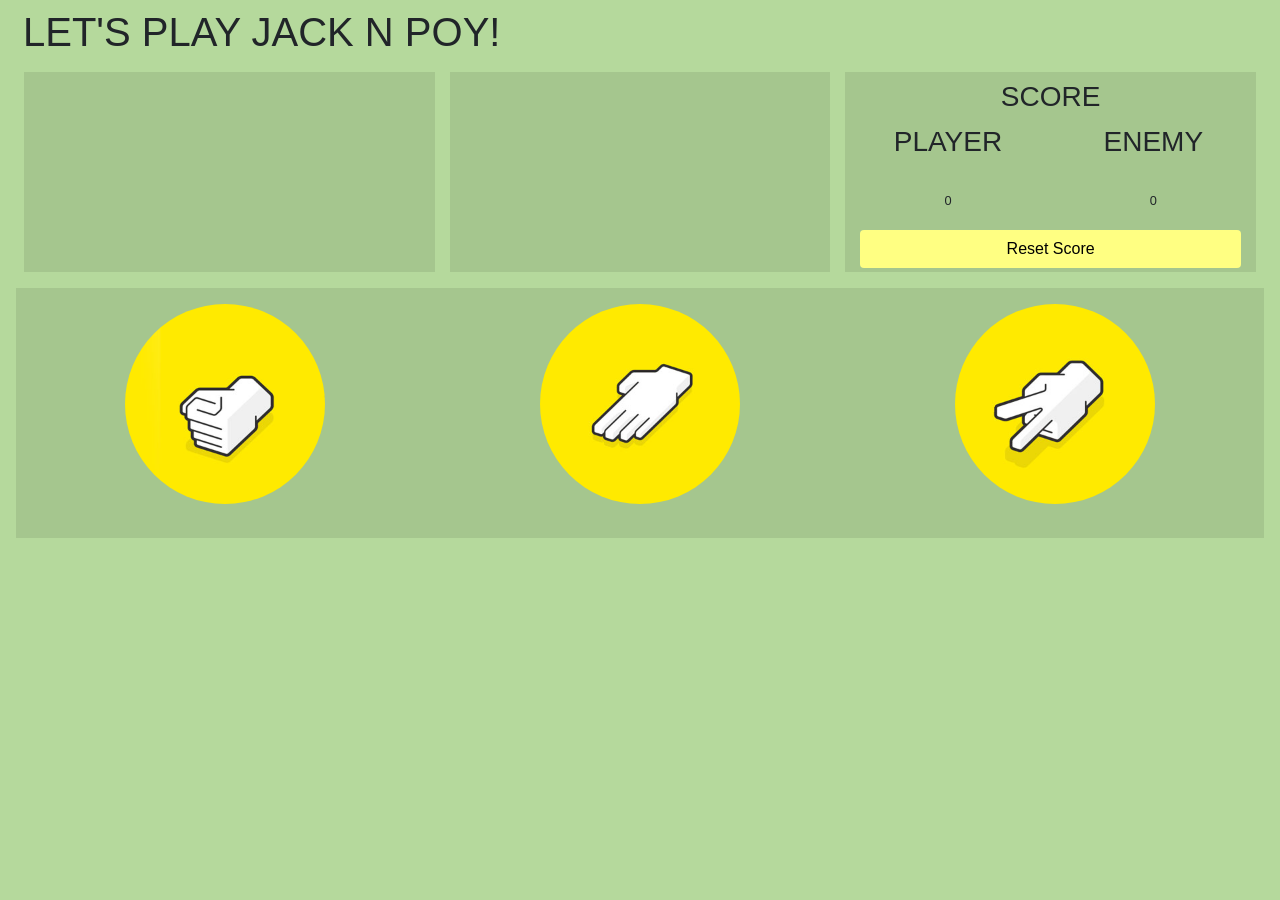
==== index.html @ 134cbd3b "changed index.html" ====
<!DOCTYPE html>
<html>
<head>
	<title></title>

	<link rel="stylesheet" type="text/css" href="assets/css/style.css">
	<link rel="stylesheet" type="text/css" href="assets/css/bootstrap.min.css">


</head>
<body>
	<div class="container-fluid p-2">	
		<div class="col-12 text-uppercase" id="header"><h1>Let's Play Jack n Poy!</h1>
		</div>
		
		<div class="row p-2 m-2">
		
			<div class = "col-4 miniContainer">
					<div class="row">
						<div class= "col-6 text-center p-3">
							<img id = "playerresult" style="height:150px" src = "">
						</div>
						
						<div class="col-6 text-center p-3">
							<img id = "enemyresult" style="height:150px" src = "" >
						</div>
					</div>
	
			</div>
			<div class="col-4">
				<div class="miniContainer text-center p-3">
				<span id = "battleresult" class="medium text-center"></span>
				</div>
			</div>
			<div class = "col-4">
					<div class = "row miniContainer">
						<h3 class="col-12 text-center pt-2">SCORE</h3>
						
						<div class="col-6 text-center">
							<h3>PLAYER</h3>
							<br>
							<p class= "small" id="playerscore">0</p>
						</div>
						<div class="col-6 text-center">
							<h3>ENEMY</h3>
							<br>
							<p class= "small" id="enemyscore">0</p>
						</div>
						<div class="col-12">	
							<button class="btn" onclick="resetScore()">Reset Score</button>
						</div>
					</div>
				
			</div>
		</div>

		<div class="miniContainer1 p-2 m-2">

			<div class= "row p-2">
				<div class="col-4 text-center"><img src = "assets/img/rock.jpg"  id="rockid" class="weapon" onclick ="  playerPickRock()"></div>
				<div class="col-4 text-center"><img src = "assets/img/paper.jpg"  id="paperid" class="weapon" onclick =" playerPickPaper()"></div>
				<div class="col-4 text-center"><img src = "assets/img/scissors.jpg" class="weapon" id="scissor" onclick =" playerPickScissor()"></div>
			</div>
		</div>
	</div>







	<!-- Optional JavaScript -->
    <!-- jQuery first, then Popper.js, then Bootstrap JS -->
    <script src="https://code.jquery.com/jquery-3.3.1.slim.min.js" integrity="sha384-q8i/X+965DzO0rT7abK41JStQIAqVgRVzpbzo5smXKp4YfRvH+8abtTE1Pi6jizo" crossorigin="anonymous"></script>
    <script src="https://cdnjs.cloudflare.com/ajax/libs/popper.js/1.14.3/umd/popper.min.js" integrity="sha384-ZMP7rVo3mIykV+2+9J3UJ46jBk0WLaUAdn689aCwoqbBJiSnjAK/l8WvCWPIPm49" crossorigin="anonymous"></script>
    <script src="https://stackpath.bootstrapcdn.com/bootstrap/4.1.1/js/bootstrap.min.js" integrity="sha384-smHYKdLADwkXOn1EmN1qk/HfnUcbVRZyYmZ4qpPea6sjB/pTJ0euyQp0Mk8ck+5T" crossorigin="anonymous"></script>
    <script type="text/javascript" src="assets/js/script.js"></script>
    <!-- external bootstrap js -->
    <script type="text/javascript" src="assets/js/bootstrap.min.js"></script>
</body>
</html>
---- assets/css/style.css ----
*{
	padding:0;
	margin:0;

}

#playerPick {
	background-color: #F5F7DC;
	min-height: 300px;
	min-width: 300px;
}
#enemyPick {
	background-color: #F5F7DC;
	min-height: 300px;
	min-width: 300px;
}

.container-fluid {
	background-color: #B5D99C;
	height: 100vh;

}
img {
	border-radius: 100%;
	height: 200px;
}

.miniContainer {
	background-color: #A5C68E;
	min-height: 200px;

}

.enemyresult {
	max-height: 150px;
}
.playerresult {
	max-height: 100px;
}

.medium {
	font-size: 50px;
}

.btn {
	border: 1px solid white;
	border-radius: 30%;
	width: 100%;
	background-color: #FFFF82;
}

.btn:hover {
	background-color: #E65F5C;
	transition: 1s;
}
.miniContainer1 {
	background-color: #A5C68E;
	min-height: 250px;
}
.weapon:hover {
	height: 220px;
	transition: 0.5s;
}
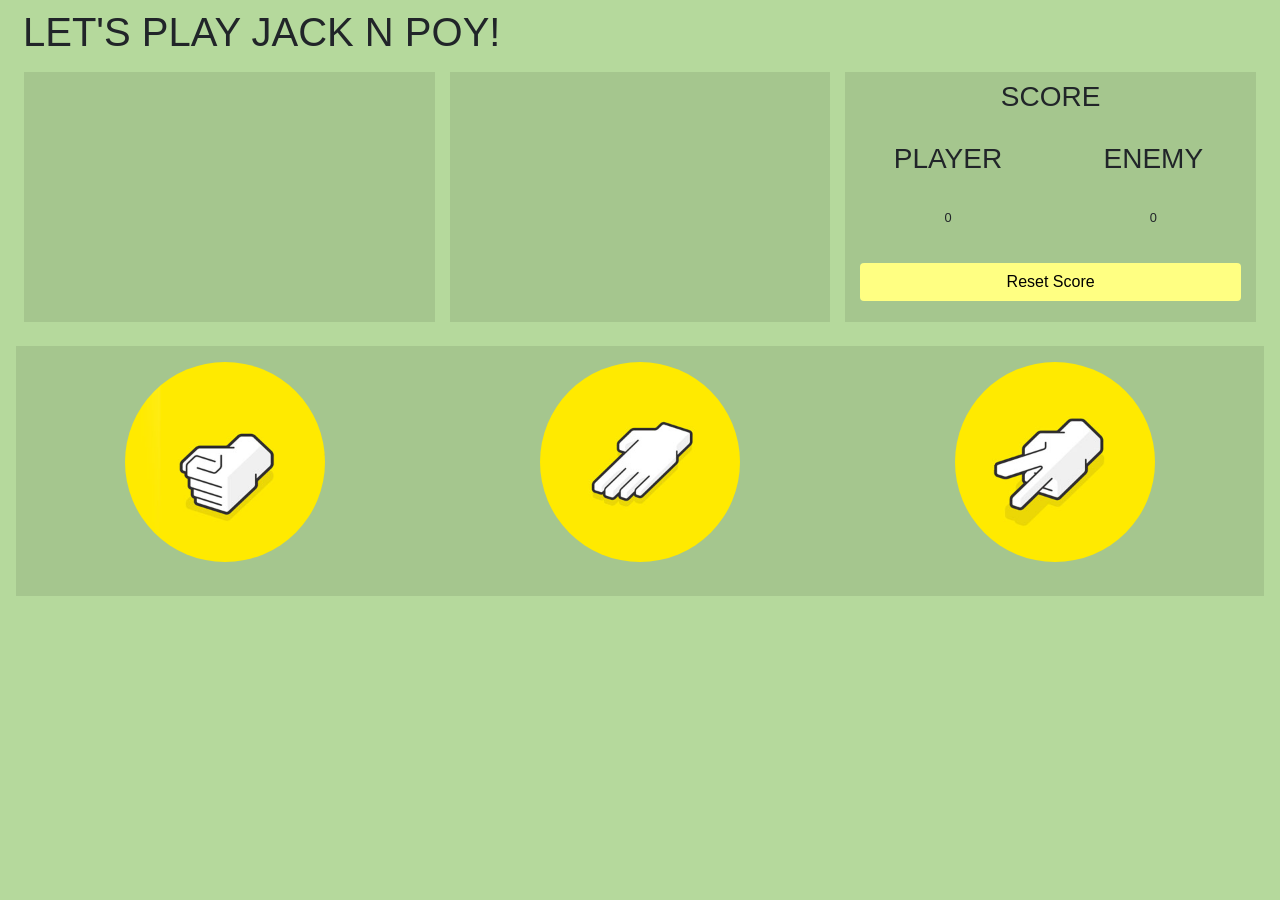
==== commit 81b9c4a6: "fixed responsiveness" ====
--- a/index.html
+++ b/index.html
@@ -15,7 +15,7 @@
 		
 		<div class="row p-2 m-2">
 		
-			<div class = "col-4 miniContainer">
+			<div class = "col-6 col-lg-4 miniContainer mb-2">
 					<div class="row">
 						<div class= "col-6 text-center p-3">
 							<img id = "playerresult" style="height:150px" src = "">
@@ -27,12 +27,13 @@
 					</div>
 	
 			</div>
-			<div class="col-4">
+			<div class="col-6 col-lg-4 mb-2">
 				<div class="miniContainer text-center p-3">
 				<span id = "battleresult" class="medium text-center"></span>
+				<button id="askToPlay" class="btn">Want to Play Again?</button>
 				</div>
 			</div>
-			<div class = "col-4">
+			<div class = "col-12 col-lg-4">
 					<div class = "row miniContainer">
 						<h3 class="col-12 text-center pt-2">SCORE</h3>
 						
@@ -55,13 +56,19 @@
 		</div>
 
 		<div class="miniContainer1 p-2 m-2">
-
 			<div class= "row p-2">
-				<div class="col-4 text-center"><img src = "assets/img/rock.jpg"  id="rockid" class="weapon" onclick ="  playerPickRock()"></div>
-				<div class="col-4 text-center"><img src = "assets/img/paper.jpg"  id="paperid" class="weapon" onclick =" playerPickPaper()"></div>
-				<div class="col-4 text-center"><img src = "assets/img/scissors.jpg" class="weapon" id="scissor" onclick =" playerPickScissor()"></div>
+				<div class="col-sm-12 col-lg-4 text-center">
+					<img src = "assets/img/rock.jpg"  id="rockid" class="weapon">
+				</div>
+				<div class="col-sm-12 col-lg-4 text-center">
+					<img src = "assets/img/paper.jpg"  id="paperid" class="weapon">
+				</div>
+				<div class="col-sm-12 col-lg-4 text-center">
+					<img src = "assets/img/scissors.jpg" id="scissorid" class="weapon">
+				</div>
 			</div>
 		</div>
+
 	</div>
 
 
--- a/assets/css/style.css
+++ b/assets/css/style.css
@@ -27,7 +27,7 @@
 
 .miniContainer {
 	background-color: #A5C68E;
-	min-height: 200px;
+	min-height: 250px;
 
 }
 
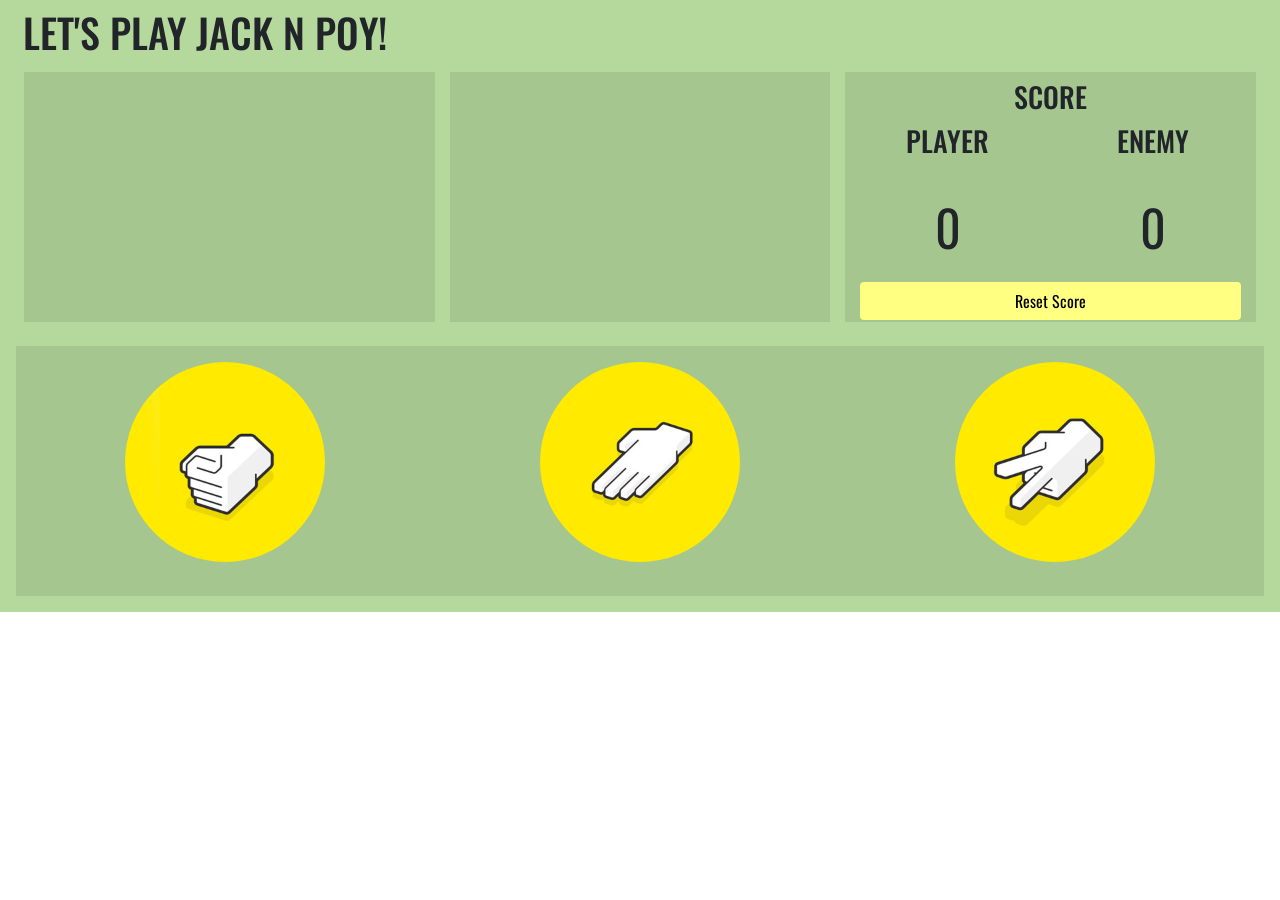
==== commit 56f08d2c: "revised fonts" ====
--- a/index.html
+++ b/index.html
@@ -5,7 +5,7 @@
 
 	<link rel="stylesheet" type="text/css" href="assets/css/style.css">
 	<link rel="stylesheet" type="text/css" href="assets/css/bootstrap.min.css">
-
+	<link href="https://fonts.googleapis.com/css?family=Oswald" rel="stylesheet">
 
 </head>
 <body>
@@ -40,12 +40,12 @@
 						<div class="col-6 text-center">
 							<h3>PLAYER</h3>
 							<br>
-							<p class= "small" id="playerscore">0</p>
+							<p class= "" id="playerscore">0</p>
 						</div>
 						<div class="col-6 text-center">
 							<h3>ENEMY</h3>
 							<br>
-							<p class= "small" id="enemyscore">0</p>
+							<p class= "" id="enemyscore">0</p>
 						</div>
 						<div class="col-12">	
 							<button class="btn" onclick="resetScore()">Reset Score</button>
--- a/assets/css/style.css
+++ b/assets/css/style.css
@@ -1,9 +1,12 @@
 *{
 	padding:0;
 	margin:0;
-
+	font-family: 'Oswald', sans-serif;
 }
 
+body {
+	background-color: #B5D99C;
+}
 #playerPick {
 	background-color: #F5F7DC;
 	min-height: 300px;
@@ -17,7 +20,7 @@
 
 .container-fluid {
 	background-color: #B5D99C;
-	height: 100vh;
+	height: 100%;
 
 }
 img {
@@ -60,4 +63,12 @@
 .weapon:hover {
 	height: 220px;
 	transition: 0.5s;
+}
+
+#playerscore {
+	font-size: 50px;
+}
+
+#enemyscore {
+	font-size: 50px;
 }
